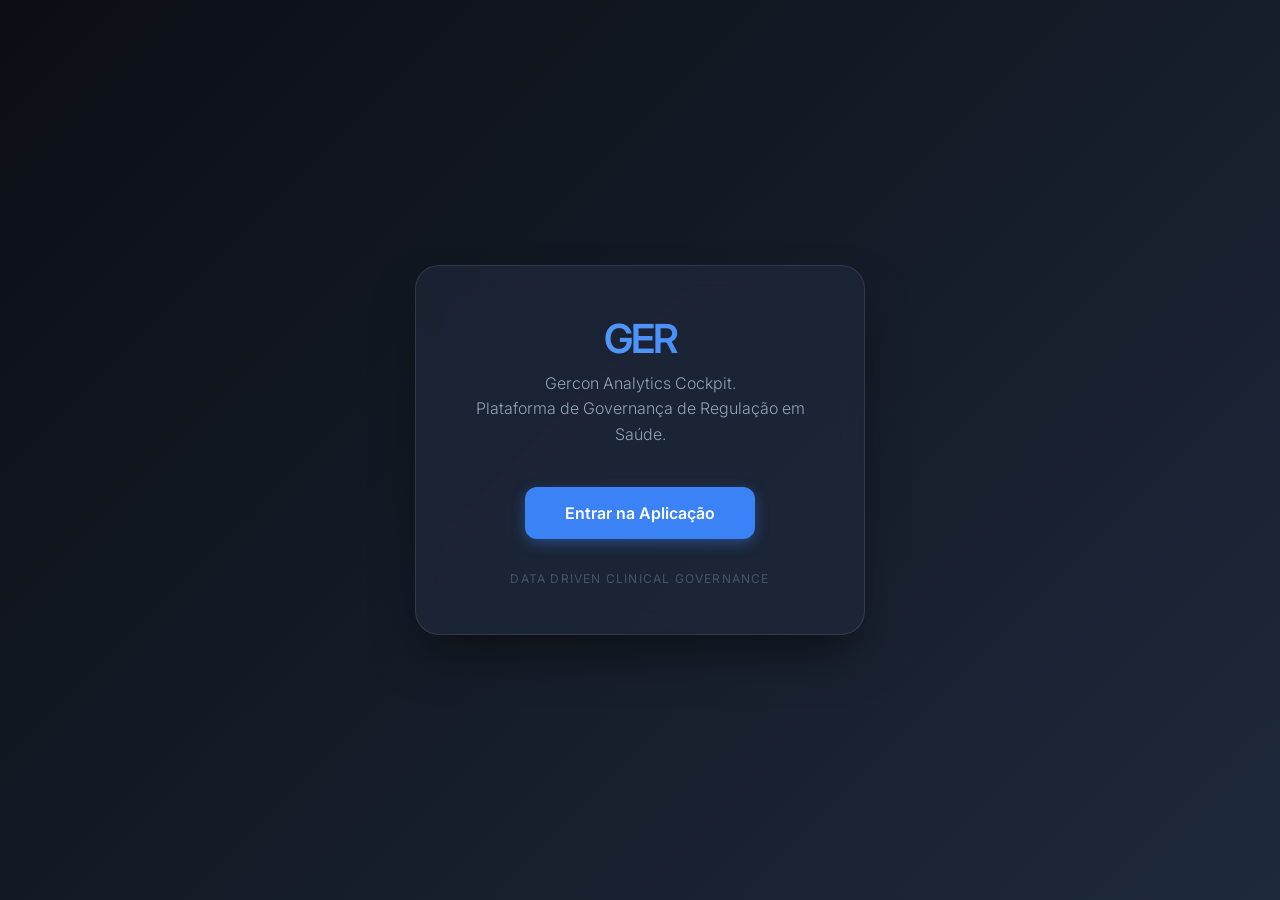
==== static/index.html @ c8056a6d "feat: Add Nginx to serve a static landing page and reverse proxy the Streamlit application." ====
<!DOCTYPE html>
<html lang="pt-br">
<head>
    <meta charset="UTF-8">
    <meta name="viewport" content="width=device-width, initial-scale=1.0">
    <title>GER | Sistema de Regulação</title>
    <link rel="preconnect" href="https://fonts.googleapis.com">
    <link rel="preconnect" href="https://fonts.gstatic.com" crossorigin>
    <link href="https://fonts.googleapis.com/css2?family=Inter:wght@300;400;600&display=swap" rel="stylesheet">
    <style>
        :root {
            --bg-color: #0b0e14;
            --accent-color: #3b82f6;
            --text-primary: #f8fafc;
            --text-secondary: #94a3b8;
            --glass-bg: rgba(30, 41, 59, 0.7);
        }

        * {
            margin: 0;
            padding: 0;
            box-sizing: border-box;
            font-family: 'Inter', sans-serif;
        }

        body {
            background-color: var(--bg-color);
            color: var(--text-primary);
            height: 100vh;
            display: flex;
            align-items: center;
            justify-content: center;
            overflow: hidden;
            background: linear-gradient(135deg, #0b0e14 0%, #1e293b 100%);
        }

        .container {
            text-align: center;
            padding: 3rem;
            background: var(--glass-bg);
            backdrop-filter: blur(12px);
            border: 1px solid rgba(255, 255, 255, 0.1);
            border-radius: 24px;
            box-shadow: 0 25px 50px -12px rgba(0, 0, 0, 0.5);
            max-width: 450px;
            width: 90%;
            animation: fadeIn 0.8s ease-out;
        }

        @keyframes fadeIn {
            from { opacity: 0; transform: translateY(20px); }
            to { opacity: 1; transform: translateY(0); }
        }

        h1 {
            font-size: 2.5rem;
            font-weight: 600;
            letter-spacing: -0.05em;
            margin-bottom: 0.5rem;
            background: linear-gradient(to right, #60a5fa, #3b82f6);
            -webkit-background-clip: text;
            -webkit-text-fill-color: transparent;
        }

        p {
            color: var(--text-secondary);
            margin-bottom: 2.5rem;
            font-weight: 300;
            line-height: 1.6;
        }

        .btn {
            display: inline-block;
            background: var(--accent-color);
            color: white;
            padding: 1rem 2.5rem;
            font-weight: 600;
            text-decoration: none;
            border-radius: 12px;
            transition: all 0.3s cubic-bezier(0.4, 0, 0.2, 1);
            border: none;
            cursor: pointer;
            box-shadow: 0 4px 14px 0 rgba(59, 130, 246, 0.39);
        }

        .btn:hover {
            transform: translateY(-2px);
            box-shadow: 0 6px 20px rgba(59, 130, 246, 0.5);
            background: #2563eb;
        }

        .btn:active {
            transform: translateY(0);
        }

        .footer {
            margin-top: 2rem;
            font-size: 0.75rem;
            color: #475569;
            text-transform: uppercase;
            letter-spacing: 0.1em;
        }
    </style>
</head>
<body>
    <div class="container">
        <h1>GER</h1>
        <p>Gercon Analytics Cockpit.<br>Plataforma de Governança de Regulação em Saúde.</p>
        <a href="/dashboard" class="btn">Entrar na Aplicação</a>
        <div class="footer">Data Driven Clinical Governance</div>
    </div>
</body>
</html>
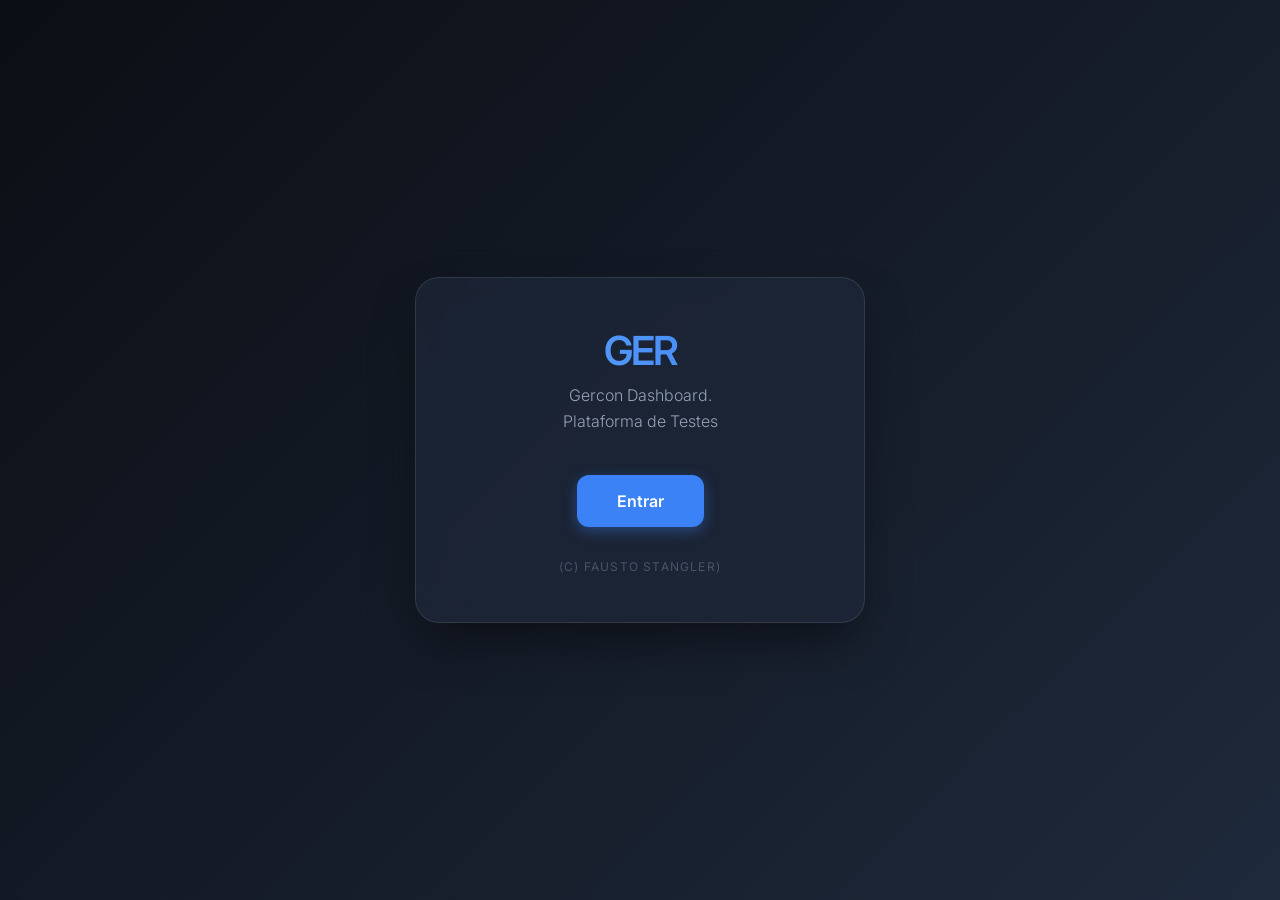
==== commit a2fe6909: "feat: Configure Streamlit to run under a `/dashboard` base path, simplify Nginx proxy configuration," ====
--- a/static/index.html
+++ b/static/index.html
@@ -1,9 +1,10 @@
 <!DOCTYPE html>
 <html lang="pt-br">
+
 <head>
     <meta charset="UTF-8">
     <meta name="viewport" content="width=device-width, initial-scale=1.0">
-    <title>GER | Sistema de Regulação</title>
+    <title>GERCON em Análise</title>
     <link rel="preconnect" href="https://fonts.googleapis.com">
     <link rel="preconnect" href="https://fonts.gstatic.com" crossorigin>
     <link href="https://fonts.googleapis.com/css2?family=Inter:wght@300;400;600&display=swap" rel="stylesheet">
@@ -48,8 +49,15 @@
         }
 
         @keyframes fadeIn {
-            from { opacity: 0; transform: translateY(20px); }
-            to { opacity: 1; transform: translateY(0); }
+            from {
+                opacity: 0;
+                transform: translateY(20px);
+            }
+
+            to {
+                opacity: 1;
+                transform: translateY(0);
+            }
         }
 
         h1 {
@@ -102,12 +110,14 @@
         }
     </style>
 </head>
+
 <body>
     <div class="container">
         <h1>GER</h1>
-        <p>Gercon Analytics Cockpit.<br>Plataforma de Governança de Regulação em Saúde.</p>
-        <a href="/dashboard" class="btn">Entrar na Aplicação</a>
-        <div class="footer">Data Driven Clinical Governance</div>
+        <p>Gercon Dashboard.<br>Plataforma de Testes</p>
+        <a href="/dashboard" class="btn">Entrar</a>
+        <div class="footer">(c) Fausto Stangler)</div>
     </div>
 </body>
-</html>
+
+</html>
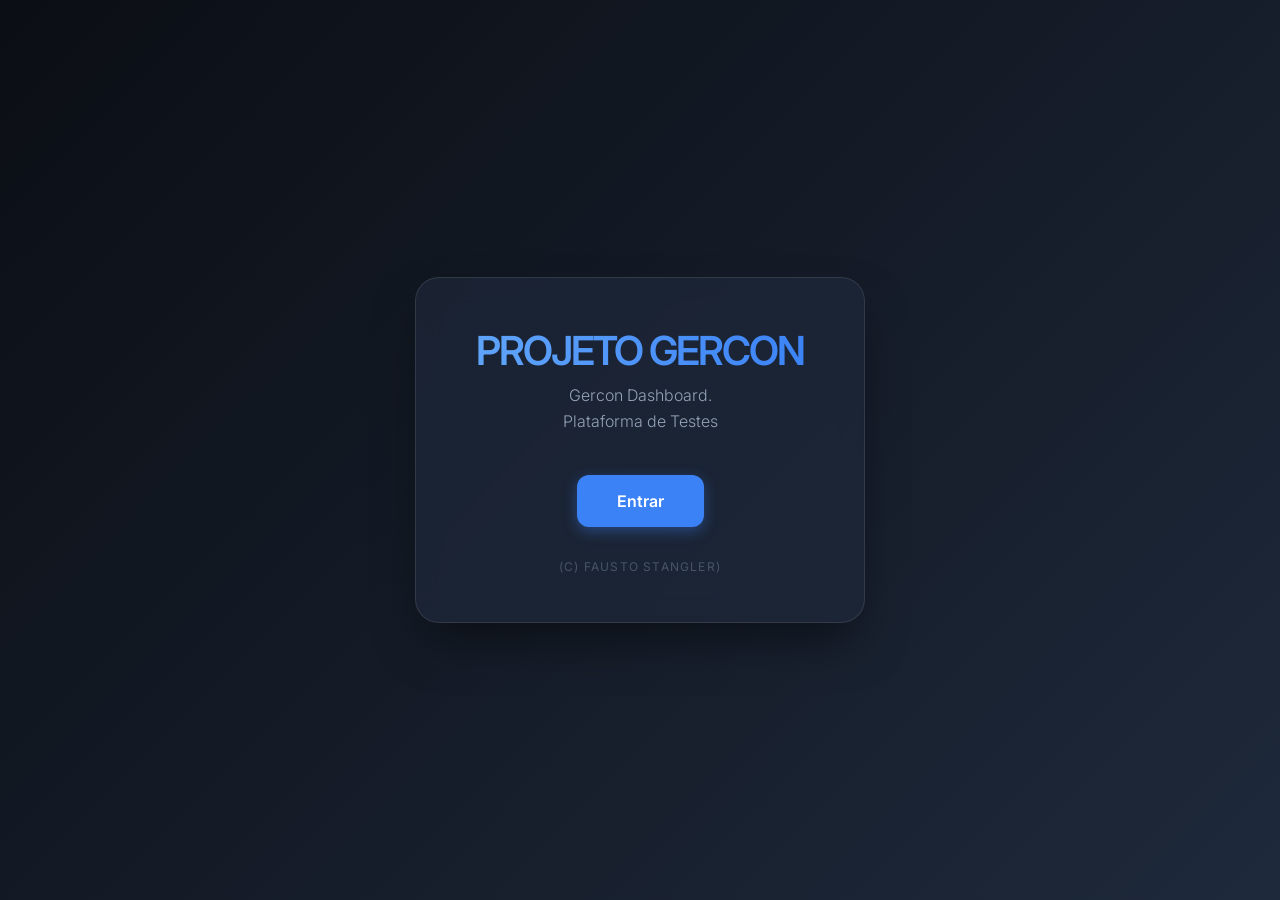
==== commit 2143359d: "feat: Update HTML title to 'PROJETO GERCON' and switch Dockerfile to use ENTRYPOINT." ====
--- a/static/index.html
+++ b/static/index.html
@@ -113,7 +113,7 @@
 
 <body>
     <div class="container">
-        <h1>GER</h1>
+        <h1>PROJETO GERCON</h1>
         <p>Gercon Dashboard.<br>Plataforma de Testes</p>
         <a href="/dashboard" class="btn">Entrar</a>
         <div class="footer">(c) Fausto Stangler)</div>
